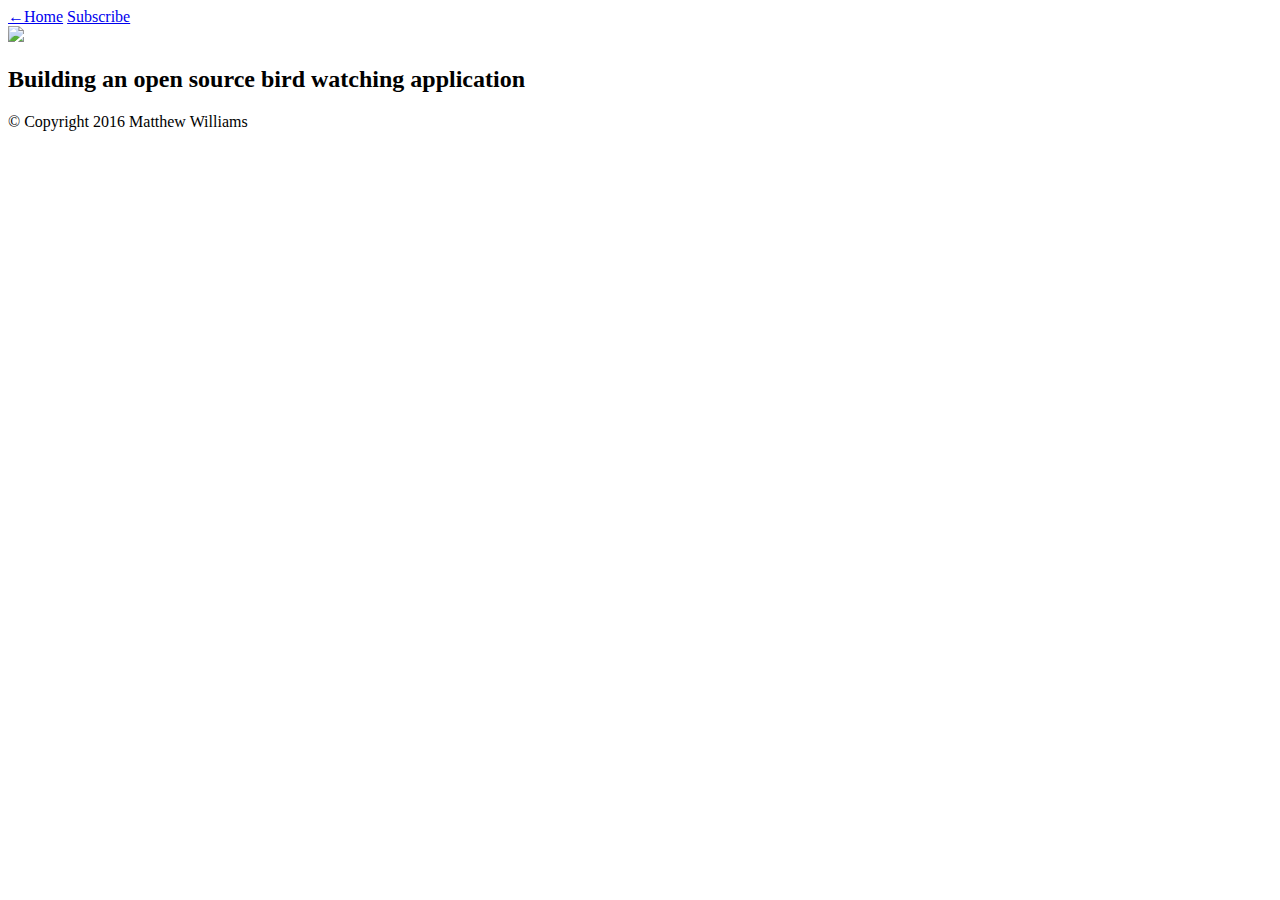
==== about/index.html @ 5015d8e2 "rebuilding site Tue 13 Dec 2016 17:27:50 GMT" ====
<!DOCTYPE html>
<html lang="en-gb">
  <head>
    <meta charset="utf-8">
    <meta http-equiv="X-UA-Compatible" content="IE=edge,chrome=1">
    <meta name="viewport" content="width=device-width, initial-scale=1">
    <meta name="author" content="Matthew Williams">
    <meta name="description" content="A blog about building a bird watching community - or not.">
    <meta name="generator" content="Hugo 0.17" />
    <title>index &middot; Birdr</title>
    <link rel="shortcut icon" href="http://blog.birdr.co.uk/images/favicon.ico">
    <link rel="stylesheet" href="http://blog.birdr.co.uk/css/style.css">
    <link rel="stylesheet" href="http://blog.birdr.co.uk/css/highlight.css">
    

    
    <link rel="stylesheet" href="http://blog.birdr.co.uk/fontawesome/css/font-awesome.min.css">
    

    
    <link href="http://blog.birdr.co.uk/index.xml" rel="alternate" type="application/rss+xml" title="Birdr" />
    

    <meta property="og:title" content="index" />
<meta property="og:description" content="Lorem" />
<meta property="og:type" content="article" />
<meta property="og:url" content="http://blog.birdr.co.uk/about/" />


<meta property="og:updated_time" content="2016-12-13T17:00:56&#43;00:00"/>










      
      
<meta itemprop="name" content="index">
<meta itemprop="description" content="Lorem">


<meta itemprop="dateModified" content="2016-12-13T17:00:56&#43;00:00" />
<meta itemprop="wordCount" content="0">



<meta itemprop="keywords" content="" />

      

  <meta name="twitter:card" content="summary"/>



<meta name="twitter:title" content="index"/>
<meta name="twitter:description" content="Lorem"/>




    <link rel="apple-touch-icon" sizes="57x57" href="images/apple-icon-57x57.png">
    <link rel="apple-touch-icon" sizes="60x60" href="images/apple-icon-60x60.png">
    <link rel="apple-touch-icon" sizes="72x72" href="images/apple-icon-72x72.png">
    <link rel="apple-touch-icon" sizes="76x76" href="images/apple-icon-76x76.png">
    <link rel="apple-touch-icon" sizes="114x114" href="images/apple-icon-114x114.png">
    <link rel="apple-touch-icon" sizes="120x120" href="images/apple-icon-120x120.png">
    <link rel="apple-touch-icon" sizes="144x144" href="images/apple-icon-144x144.png">
    <link rel="apple-touch-icon" sizes="152x152" href="images/apple-icon-152x152.png">
    <link rel="apple-touch-icon" sizes="180x180" href="images/apple-icon-180x180.png">
    <link rel="icon" type="image/png" sizes="192x192"  href="images/android-icon-192x192.png">
    <link rel="icon" type="image/png" sizes="32x32" href="images/favicon-32x32.png">
    <link rel="icon" type="image/png" sizes="96x96" href="images/favicon-96x96.png">
    <link rel="icon" type="image/png" sizes="16x16" href="images/favicon-16x16.png">
    <link rel="manifest" href="images/manifest.json">
    <meta name="msapplication-TileColor" content="#ffffff">
    <meta name="msapplication-TileImage" content="images/ms-icon-144x144.png">
    <meta name="theme-color" content="#ffffff">
  </head>

	<body>
    <nav class="main-nav">
	
	
		<a href='http://blog.birdr.co.uk/'> <span class="arrow">←</span>Home</a>
	

	

	
	<a class="cta" href="http://blog.birdr.co.uk/index.xml">Subscribe</a>
	
</nav>
    <div class="profile">
    <section id="wrapper">
        <header id="header">
            <a href='http://blog.birdr.co.uk/about'>
                <img id="avatar" class="2x" src="http://blog.birdr.co.uk/images/avatar.png"/>
            </a>
            <h2>Building an open source bird watching application</h2>
        </header>
    </section>
</div>


    <section id="wrapper" class="home">
        
        <footer id="footer">
    
        <div id="social">

	
	
    <a class="symbol" href="https://www.github.com/birdrapp">
        <i class="fa fa-github"></i>
    </a>
    
    <a class="symbol" href="https://www.linkedin.com/in/matthew-williams">
        <i class="fa fa-linkedin"></i>
    </a>
    


</div>

    
    <p class="small">
    
        © Copyright 2016 Matthew Williams
    
    </p>
</footer>

    </section>

    <script src="//ajax.googleapis.com/ajax/libs/jquery/2.1.1/jquery.min.js"></script>
<script src="http://blog.birdr.co.uk/js/main.js"></script>
<script src="http://blog.birdr.co.uk/js/highlight.js"></script>
<script>hljs.initHighlightingOnLoad();</script>




<script>
(function(i,s,o,g,r,a,m){i['GoogleAnalyticsObject']=r;i[r]=i[r]||function(){
(i[r].q=i[r].q||[]).push(arguments)},i[r].l=1*new Date();a=s.createElement(o),
m=s.getElementsByTagName(o)[0];a.async=1;a.src=g;m.parentNode.insertBefore(a,m)
})(window,document,'script','//www.google-analytics.com/analytics.js','ga');

ga('create', 'UA-88907788-1', 'auto');
ga('send', 'pageview');
</script>


    </body>
</html>
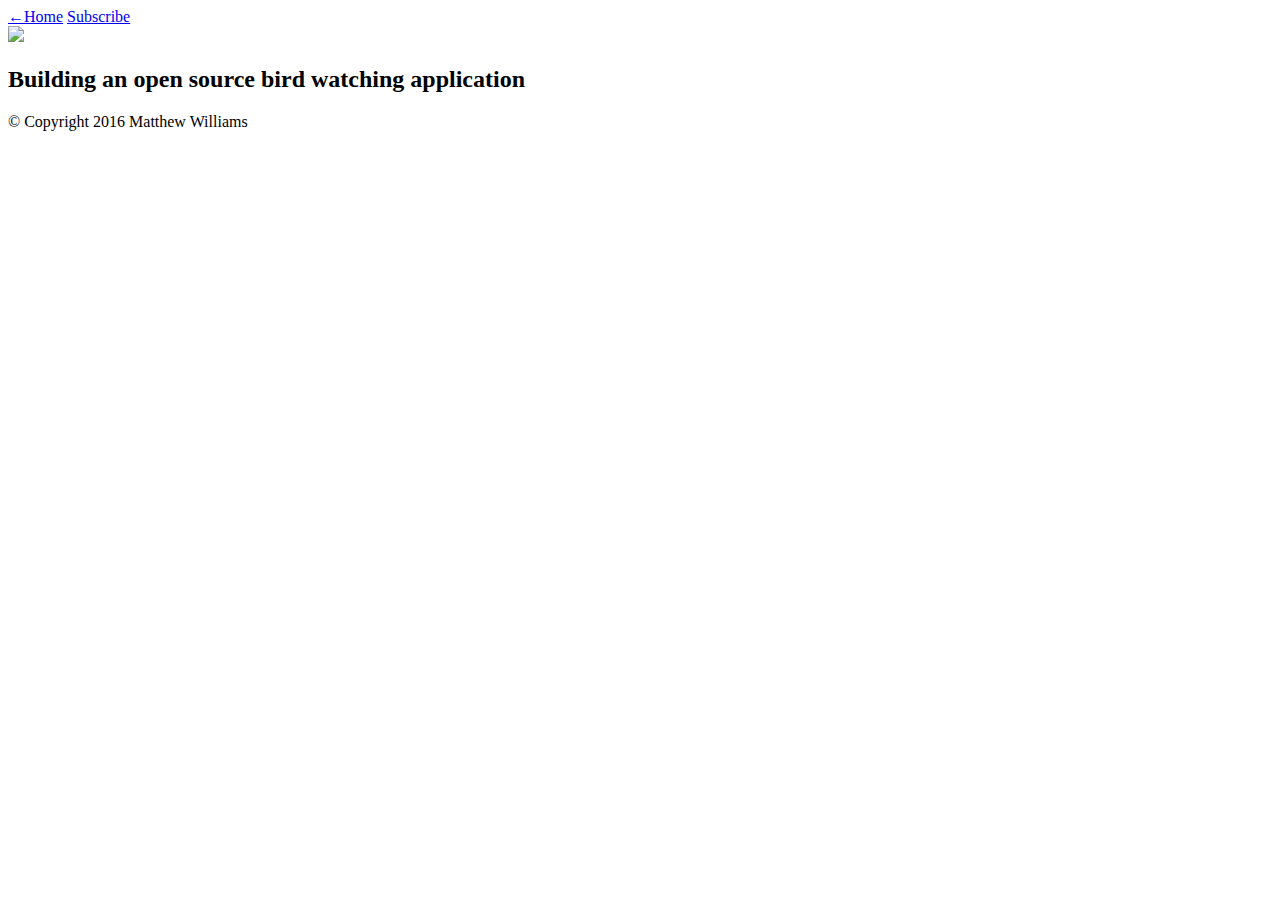
==== commit d35dea91: "rebuilding site Tue 13 Dec 2016 17:59:46 GMT" ====
--- a/about/index.html
+++ b/about/index.html
@@ -63,23 +63,26 @@
 
 
 
-    <link rel="apple-touch-icon" sizes="57x57" href="images/apple-icon-57x57.png">
-    <link rel="apple-touch-icon" sizes="60x60" href="images/apple-icon-60x60.png">
-    <link rel="apple-touch-icon" sizes="72x72" href="images/apple-icon-72x72.png">
-    <link rel="apple-touch-icon" sizes="76x76" href="images/apple-icon-76x76.png">
-    <link rel="apple-touch-icon" sizes="114x114" href="images/apple-icon-114x114.png">
-    <link rel="apple-touch-icon" sizes="120x120" href="images/apple-icon-120x120.png">
-    <link rel="apple-touch-icon" sizes="144x144" href="images/apple-icon-144x144.png">
-    <link rel="apple-touch-icon" sizes="152x152" href="images/apple-icon-152x152.png">
-    <link rel="apple-touch-icon" sizes="180x180" href="images/apple-icon-180x180.png">
-    <link rel="icon" type="image/png" sizes="192x192"  href="images/android-icon-192x192.png">
-    <link rel="icon" type="image/png" sizes="32x32" href="images/favicon-32x32.png">
-    <link rel="icon" type="image/png" sizes="96x96" href="images/favicon-96x96.png">
-    <link rel="icon" type="image/png" sizes="16x16" href="images/favicon-16x16.png">
-    <link rel="manifest" href="images/manifest.json">
-    <meta name="msapplication-TileColor" content="#ffffff">
-    <meta name="msapplication-TileImage" content="images/ms-icon-144x144.png">
-    <meta name="theme-color" content="#ffffff">
+    <link rel="apple-touch-icon-precomposed" sizes="57x57" href="http://blog.birdr.co.uk/images/apple-touch-icon-57x57.png" />
+    <link rel="apple-touch-icon-precomposed" sizes="114x114" href="http://blog.birdr.co.uk/images/apple-touch-icon-114x114.png" />
+    <link rel="apple-touch-icon-precomposed" sizes="72x72" href="http://blog.birdr.co.uk/images/apple-touch-icon-72x72.png" />
+    <link rel="apple-touch-icon-precomposed" sizes="144x144" href="http://blog.birdr.co.uk/images/apple-touch-icon-144x144.png" />
+    <link rel="apple-touch-icon-precomposed" sizes="60x60" href="http://blog.birdr.co.uk/images/apple-touch-icon-60x60.png" />
+    <link rel="apple-touch-icon-precomposed" sizes="120x120" href="http://blog.birdr.co.uk/images/apple-touch-icon-120x120.png" />
+    <link rel="apple-touch-icon-precomposed" sizes="76x76" href="http://blog.birdr.co.uk/images/apple-touch-icon-76x76.png" />
+    <link rel="apple-touch-icon-precomposed" sizes="152x152" href="http://blog.birdr.co.uk/images/apple-touch-icon-152x152.png" />
+    <link rel="icon" type="image/png" href="http://blog.birdr.co.uk/images/favicon-196x196.png" sizes="196x196" />
+    <link rel="icon" type="image/png" href="http://blog.birdr.co.uk/images/favicon-96x96.png" sizes="96x96" />
+    <link rel="icon" type="image/png" href="http://blog.birdr.co.uk/images/favicon-32x32.png" sizes="32x32" />
+    <link rel="icon" type="image/png" href="http://blog.birdr.co.uk/images/favicon-16x16.png" sizes="16x16" />
+    <link rel="icon" type="image/png" href="http://blog.birdr.co.uk/images/favicon-128.png" sizes="128x128" />
+    <meta name="msapplication-TileColor" content="#FFFFFF" />
+    <meta name="msapplication-TileImage" content="http://blog.birdr.co.uk/images/mstile-144x144.png" />
+    <meta name="msapplication-square70x70logo" content="http://blog.birdr.co.uk/images/mstile-70x70.png" />
+    <meta name="msapplication-square150x150logo" content="http://blog.birdr.co.uk/images/mstile-150x150.png" />
+    <meta name="msapplication-wide310x150logo" content="http://blog.birdr.co.uk/images/mstile-310x150.png" />
+    <meta name="msapplication-square310x310logo" content="http://blog.birdr.co.uk/images/mstile-310x310.png" />
+
   </head>
 
 	<body>
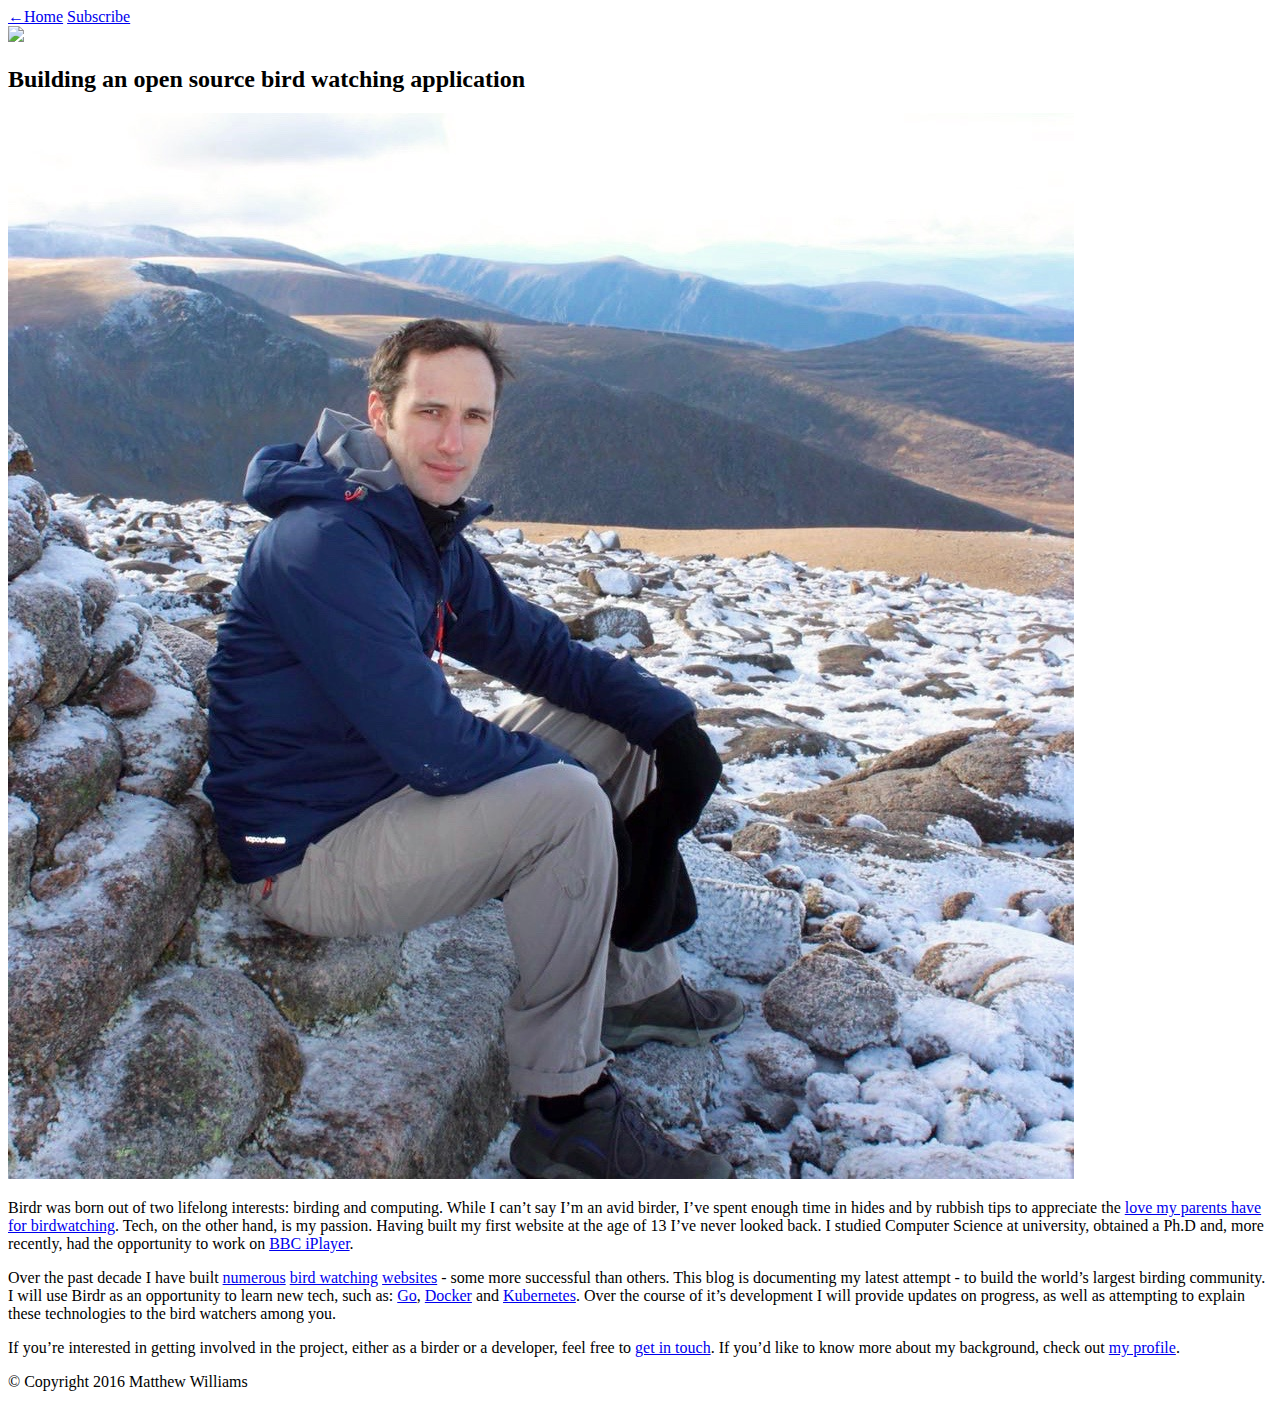
==== commit 640b6420: "rebuilding site Sat 17 Dec 2016 16:30:06 GMT" ====
--- a/about/index.html
+++ b/about/index.html
@@ -7,7 +7,7 @@
     <meta name="author" content="Matthew Williams">
     <meta name="description" content="A blog about building a bird watching community - or not.">
     <meta name="generator" content="Hugo 0.17" />
-    <title>index &middot; Birdr</title>
+    <title>About &middot; Birdr</title>
     <link rel="shortcut icon" href="http://blog.birdr.co.uk/images/favicon.ico">
     <link rel="stylesheet" href="http://blog.birdr.co.uk/css/style.css">
     <link rel="stylesheet" href="http://blog.birdr.co.uk/css/highlight.css">
@@ -21,8 +21,8 @@
     <link href="http://blog.birdr.co.uk/index.xml" rel="alternate" type="application/rss+xml" title="Birdr" />
     
 
-    <meta property="og:title" content="index" />
-<meta property="og:description" content="Lorem" />
+    <meta property="og:title" content="About" />
+<meta property="og:description" content="Who am I and what is Birdr?" />
 <meta property="og:type" content="article" />
 <meta property="og:url" content="http://blog.birdr.co.uk/about/" />
 
@@ -40,12 +40,12 @@
 
       
       
-<meta itemprop="name" content="index">
-<meta itemprop="description" content="Lorem">
+<meta itemprop="name" content="About">
+<meta itemprop="description" content="Who am I and what is Birdr?">
 
 
 <meta itemprop="dateModified" content="2016-12-13T17:00:56&#43;00:00" />
-<meta itemprop="wordCount" content="0">
+<meta itemprop="wordCount" content="190">
 
 
 
@@ -57,8 +57,8 @@
 
 
 
-<meta name="twitter:title" content="index"/>
-<meta name="twitter:description" content="Lorem"/>
+<meta name="twitter:title" content="About"/>
+<meta name="twitter:description" content="Who am I and what is Birdr?"/>
 
 
 
@@ -102,7 +102,7 @@
     <section id="wrapper">
         <header id="header">
             <a href='http://blog.birdr.co.uk/about'>
-                <img id="avatar" class="2x" src="http://blog.birdr.co.uk/images/avatar.png"/>
+                <img id="logo" class="2x" src="http://blog.birdr.co.uk/images/logo.png"/>
             </a>
             <h2>Building an open source bird watching application</h2>
         </header>
@@ -111,7 +111,14 @@
 
 
     <section id="wrapper" class="home">
-        
+        <p><img src="/images/about.jpg" alt="A picture of me on top of Cairngorm" /></p>
+
+<p>Birdr was born out of two lifelong interests: birding and computing. While I can’t say I’m an avid birder, I’ve spent enough time in hides and by rubbish tips to appreciate the <a href="https://trevorontour.me/">love my parents have for birdwatching</a>. Tech, on the other hand, is my passion. Having built my first website at the age of 13 I’ve never looked back. I studied Computer Science at university, obtained a Ph.D and, more recently, had the opportunity to work on <a href="http://www.bbc.co.uk/iplayer">BBC iPlayer</a>.</p>
+
+<p>Over the past decade I have built <a href="http://birdlists.me/">numerous</a> <a href="http://nenbc.co.uk/">bird watching</a> <a href="post/welcome-to-birdr/">websites</a> - some more successful than others. This blog is documenting my latest attempt - to build the world’s largest birding community. I will use Birdr as an opportunity to learn new tech, such as: <a href="https://golang.org/">Go</a>, <a href="https://www.docker.com/">Docker</a> and <a href="http://kubernetes.io/">Kubernetes</a>. Over the course of it’s development I will provide updates on progress, as well as attempting to explain these technologies to the bird watchers among you.</p>
+
+<p>If you’re interested in getting involved in the project, either as a birder or a developer, feel free to <a href="mailto:matt@birdr.co.uk">get in touch</a>. If you’d like to know more about my background, check out <a href="https://www.linkedin.com/in/matthew-williams">my profile</a>.</p>
+
         <footer id="footer">
     
         <div id="social">
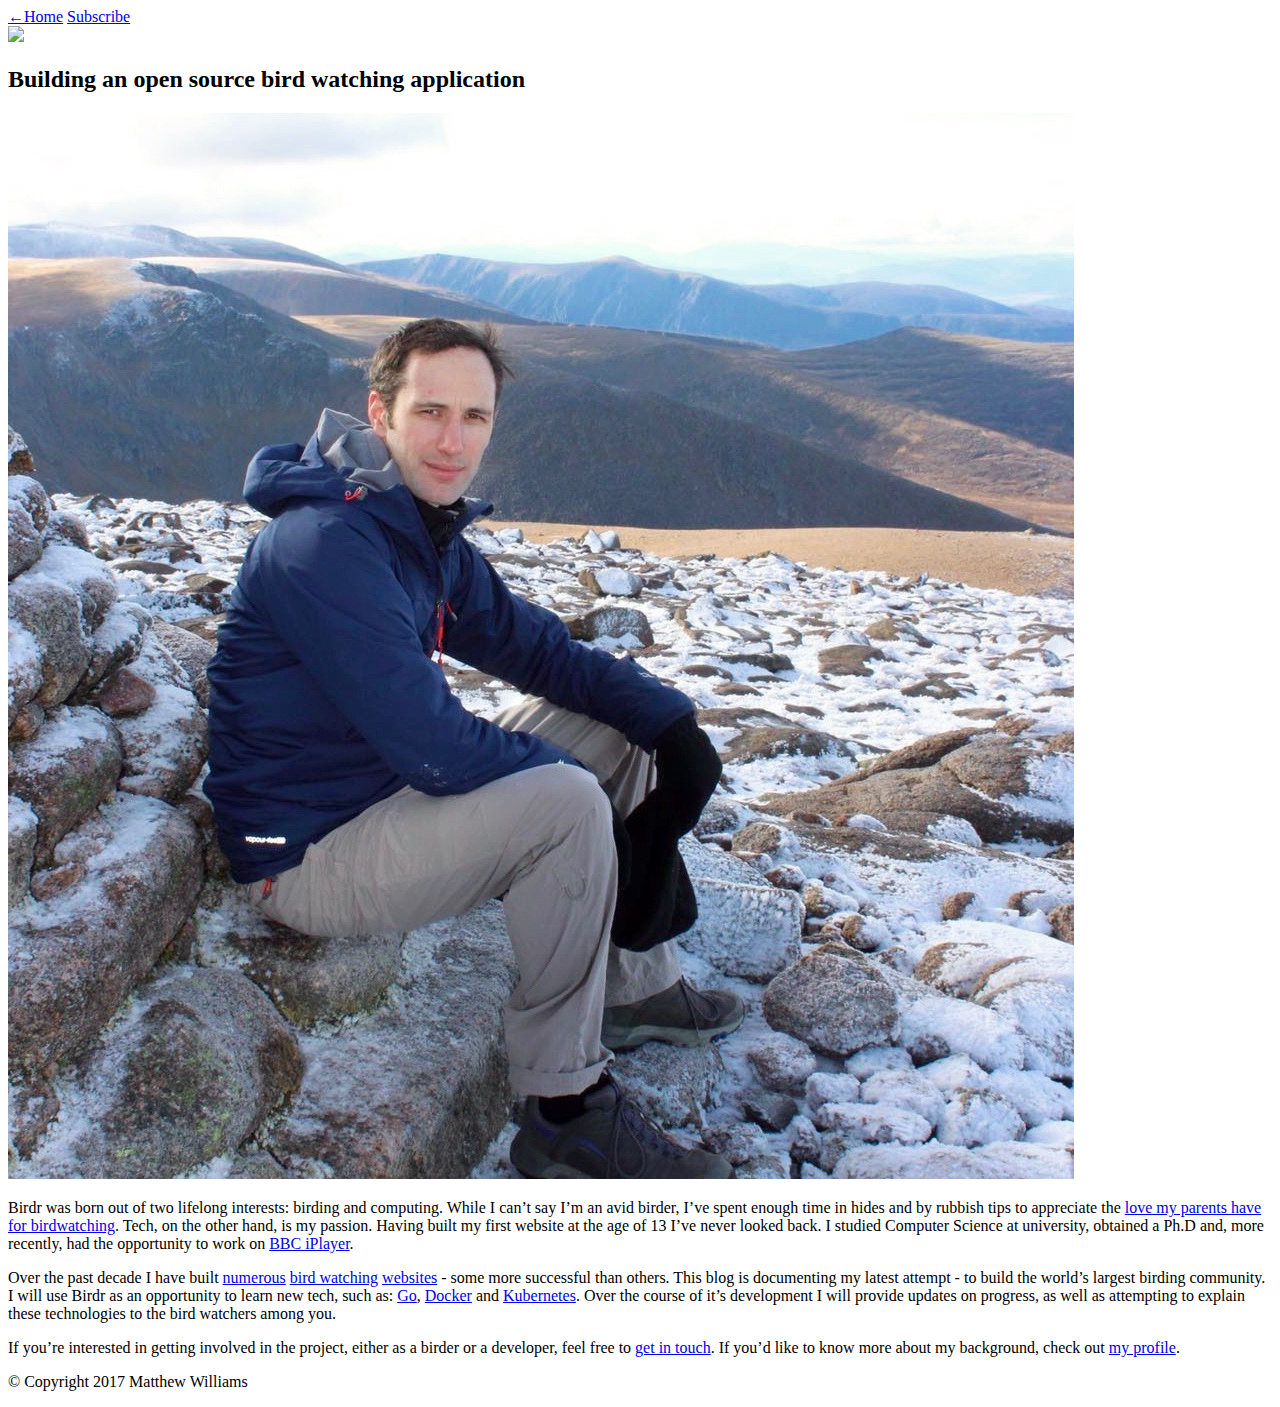
==== commit 407e58f5: "rebuilding site Tue 21 Feb 2017 17:52:47 GMT" ====
--- a/about/index.html
+++ b/about/index.html
@@ -59,7 +59,7 @@
 
 <meta name="twitter:title" content="About"/>
 <meta name="twitter:description" content="Who am I and what is Birdr?"/>
-
+<meta name="twitter:site" content="@https://twitter.com/birdrapp"/>
 
 
 
@@ -115,7 +115,7 @@
 
 <p>Birdr was born out of two lifelong interests: birding and computing. While I can’t say I’m an avid birder, I’ve spent enough time in hides and by rubbish tips to appreciate the <a href="https://trevorontour.me/">love my parents have for birdwatching</a>. Tech, on the other hand, is my passion. Having built my first website at the age of 13 I’ve never looked back. I studied Computer Science at university, obtained a Ph.D and, more recently, had the opportunity to work on <a href="http://www.bbc.co.uk/iplayer">BBC iPlayer</a>.</p>
 
-<p>Over the past decade I have built <a href="http://birdlists.me/">numerous</a> <a href="http://nenbc.co.uk/">bird watching</a> <a href="post/welcome-to-birdr/">websites</a> - some more successful than others. This blog is documenting my latest attempt - to build the world’s largest birding community. I will use Birdr as an opportunity to learn new tech, such as: <a href="https://golang.org/">Go</a>, <a href="https://www.docker.com/">Docker</a> and <a href="http://kubernetes.io/">Kubernetes</a>. Over the course of it’s development I will provide updates on progress, as well as attempting to explain these technologies to the bird watchers among you.</p>
+<p>Over the past decade I have built <a href="http://birdlists.me/">numerous</a> <a href="http://nenbc.co.uk/">bird watching</a> <a href="/post/welcome-to-birdr/">websites</a> - some more successful than others. This blog is documenting my latest attempt - to build the world’s largest birding community. I will use Birdr as an opportunity to learn new tech, such as: <a href="https://golang.org/">Go</a>, <a href="https://www.docker.com/">Docker</a> and <a href="http://kubernetes.io/">Kubernetes</a>. Over the course of it’s development I will provide updates on progress, as well as attempting to explain these technologies to the bird watchers among you.</p>
 
 <p>If you’re interested in getting involved in the project, either as a birder or a developer, feel free to <a href="mailto:matt@birdr.co.uk">get in touch</a>. If you’d like to know more about my background, check out <a href="https://www.linkedin.com/in/matthew-williams">my profile</a>.</p>
 
@@ -133,6 +133,10 @@
         <i class="fa fa-linkedin"></i>
     </a>
     
+    <a class="symbol" href="https://twitter.com/birdrapp">
+        <i class="fa fa-twitter"></i>
+    </a>
+    
 
 
 </div>
@@ -140,7 +144,7 @@
     
     <p class="small">
     
-        © Copyright 2016 Matthew Williams
+        © Copyright 2017 Matthew Williams
     
     </p>
 </footer>
